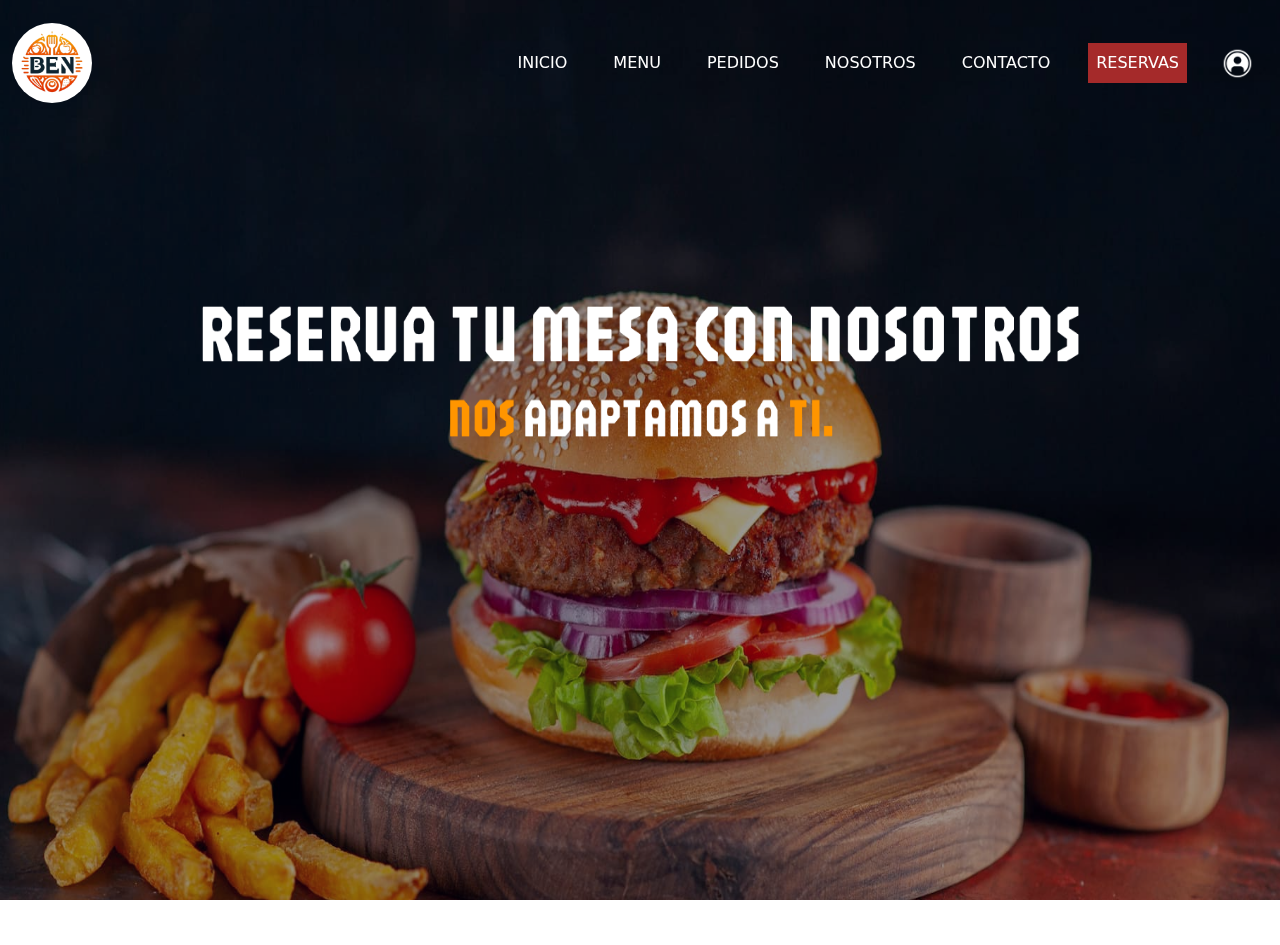
==== index.html @ 1aa2ede4 "carpetaEstilos" ====
<!DOCTYPE html>
<html lang="es">
<head>
    <meta charset="UTF-8">
    <meta name="viewport" content="width=device-width, initial-scale=1.0">
    <title>Index</title>
    <link rel="stylesheet" href="estilos/estilo.css">
    <link href="https://cdn.jsdelivr.net/npm/bootstrap@5.3.0-alpha3/dist/css/bootstrap.min.css" rel="stylesheet">
</head>
<body class="concesionario">
    <header>
        <nav class="navbar navbar-expand-md navbar-dark bg">
            <div class="container-fluid d-flex">
                <a class="navbar-brand me-auto" href="index.html">
                    <img  src="LOGO-removebg-preview (1).png" alt="Logo" width="auto" height="80" class="logo">
                </a>
                
                <button class="navbar-toggler" type="button" data-bs-toggle="collapse" data-bs-target="#navbarNav" aria-controls="navbarNav" aria-expanded="false" aria-label="Toggle navigation">
                    <span class="navbar-toggler-icon"></span>
                </button>
        
                <div class="collapse navbar-collapse" id="navbarNav">
                    <ul class="navbar-nav ms-auto">
                        <li class="nav-item">
                            <a class="nav-link active" aria-current="page" href="index.html">INICIO</a>
                        </li>
                        <li class="nav-item">
                            <a class="nav-link" href="concesionario.html">MENU</a>
                        </li>
                        <li class="nav-item">
                            <a class="nav-link" href="concesionario.html">PEDIDOS</a>
                        </li>
                        <li class="nav-item">
                            <a class="nav-link" href="concesionario.html">NOSOTROS</a>
                        </li>
                        <li class="nav-item">
                            <a class="nav-link" href="contacto.html">CONTACTO</a>
                        </li>
                        <li class="nav-item" id="sesion">
                            <a id="rese" class="nav-link" href="sesion.html">RESERVAS</a>
                        </li>
                        <li class="nav-item" id="sesion">
                            <a id="img1"  class="nav-link" href="sesion.html"><img id="login" src="ico/accesoBlanco.png" alt=""></a>
                        </li>
                    </ul>
                </div>
        
                
                
            </div>
        </nav>
        
</header>
<img id="img1" src="img/Section 10.png" alt="">
<script src="https://cdn.jsdelivr.net/npm/bootstrap@5.3.0-alpha3/dist/js/bootstrap.bundle.min.js"></script>
</body>
</html>
---- estilos/estilo.css ----
body, html {
    margin: 0;
    padding: 0;
    width: 100%;
    height: 100%;
    overflow-x: hidden;  
    display: flex;
    flex-direction: column;
  } 
  /*header----------------------*/
  header {
    position: fixed;
    top: 0;
    left: 0;
    width: 100%;
    z-index: 1000;
    display: flex;
    margin: 0;
  }
  .navbar-nav{
    display: flex;
    gap: 30px;
    margin-right: 10px;
  }
  .navbar.navbar-expand-md.navbar-dark{
    width: 100%;
    margin-top: 10px;
}
.nav-link{
color: rgb(255, 255, 255) !important;
}
.nav-link:hover{
border-bottom: solid 2px rgb(255, 136, 0);
    
}
.logo{
border-radius: 100%;
background-color: rgb(255, 255, 255);
background-size:10px;

}
.navbar-toggler{
    background-color: rgb(255, 136, 0) !important;
}
#img1{
    width: 100%;
    height: 100%;
    transform: scale(1.1);
}
#rese{
    background-color: brown;
    }

#login{
  width: 25px;
  padding: 0;
}
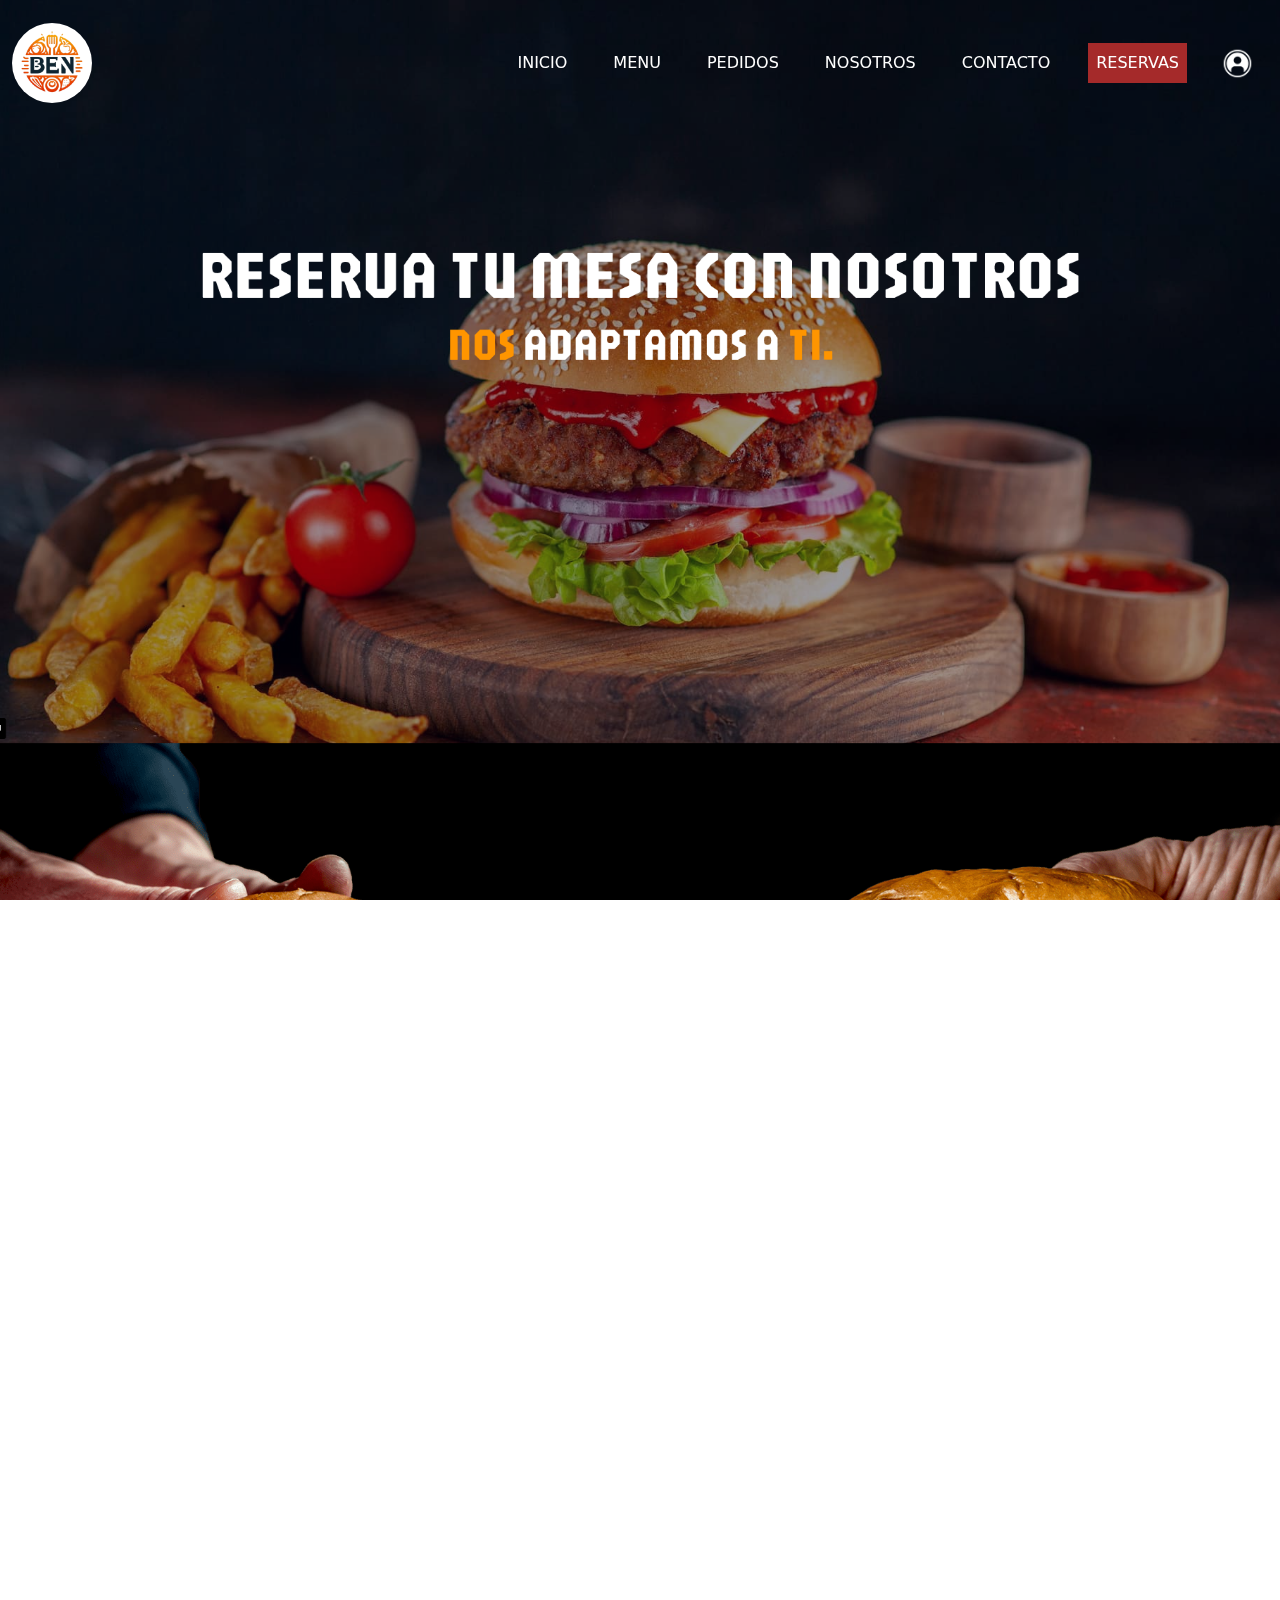
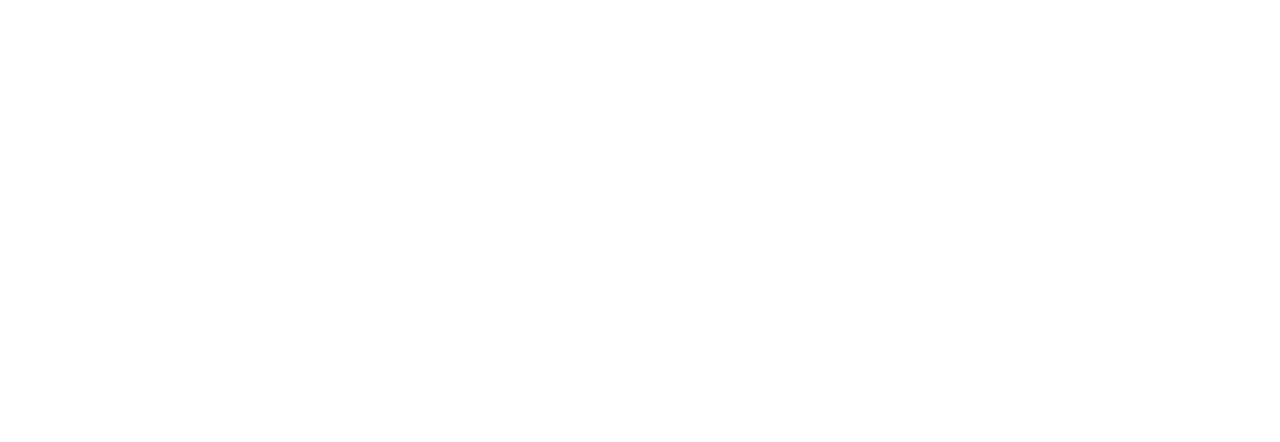
==== commit b46761c6: "footer+Carta" ====
--- a/index.html
+++ b/index.html
@@ -52,6 +52,25 @@
         
 </header>
 <img id="img1" src="img/Section 10.png" alt="">
+<img id="img2" src="img/Section 1.png" alt="">
+<footer>
+<img src="ico/accesoBlanco.png" alt="">
+<h2>TE ESPERAMOS CON LA AUTÉNTICA HAMBURGUESA DE MERCADO</h2>
+<div id="iconos">
+ <a id="link1" href="">  <img id="redes" src="img/facebook.png" alt="">
+  <a id="link1" href=""> <img id="redes"  src="img/instagram.png" alt=""> 
+   <a id="link1" href=""> <img id="redes"  src="img/twitter-alt.png" alt=""></a>
+</div>
+<div id="politica">
+    <a  id="link2" href=""><p>Aviso legal</p></a>
+    <a  id="link2" href=""><p>Política de privacidad</p></a>
+    <a  id="link2" href=""><p>Política de Cookies</p></a>
+    <a  id="link2" href=""><p>Alérgenos</p></a>
+    <a  id="link2" href=""><p>Canal de denuncias</p></a>
+    <a  id="link2" href=""><p>Contacto</p></a>
+    <a  id="link2" href=""><p>Franquicias</p></a>
+</div>
+</footer>
 <script src="https://cdn.jsdelivr.net/npm/bootstrap@5.3.0-alpha3/dist/js/bootstrap.bundle.min.js"></script>
 </body>
 </html>--- a/estilos/estilo.css
+++ b/estilos/estilo.css
@@ -47,6 +47,11 @@
     height: 100%;
     transform: scale(1.1);
 }
+#img2{
+  width: 100%;
+  height: 100%;
+  transform: scale(1.1);
+}
 #rese{
     background-color: brown;
     }
@@ -54,4 +59,47 @@
 #login{
   width: 25px;
   padding: 0;
+}
+footer{
+  display: flex;
+  justify-content: center;
+  align-items: center;
+  flex-direction: column;
+  width: 100%;
+  background-color: black;
+  margin: 0;
+  padding: 30px;
+}
+#iconos{
+  display: flex;
+  gap: 20px;
+}
+#redes{
+  width: 20px;
+  text-align: center;
+}
+#link1{
+  padding: 10px;
+  background-color: rgb(151, 151, 151);
+  border-radius: 50px;
+}
+#link2{
+  text-decoration: none;
+  color: white;
+}
+
+#link2:hover{
+  border-bottom:1px solid white;
+}
+
+#politica{
+  margin-top: 20px;
+  display: flex;
+  gap: 30px;
+
+}
+h2{
+  color: white !important;
+  width: 50%;
+  text-align: center;
 }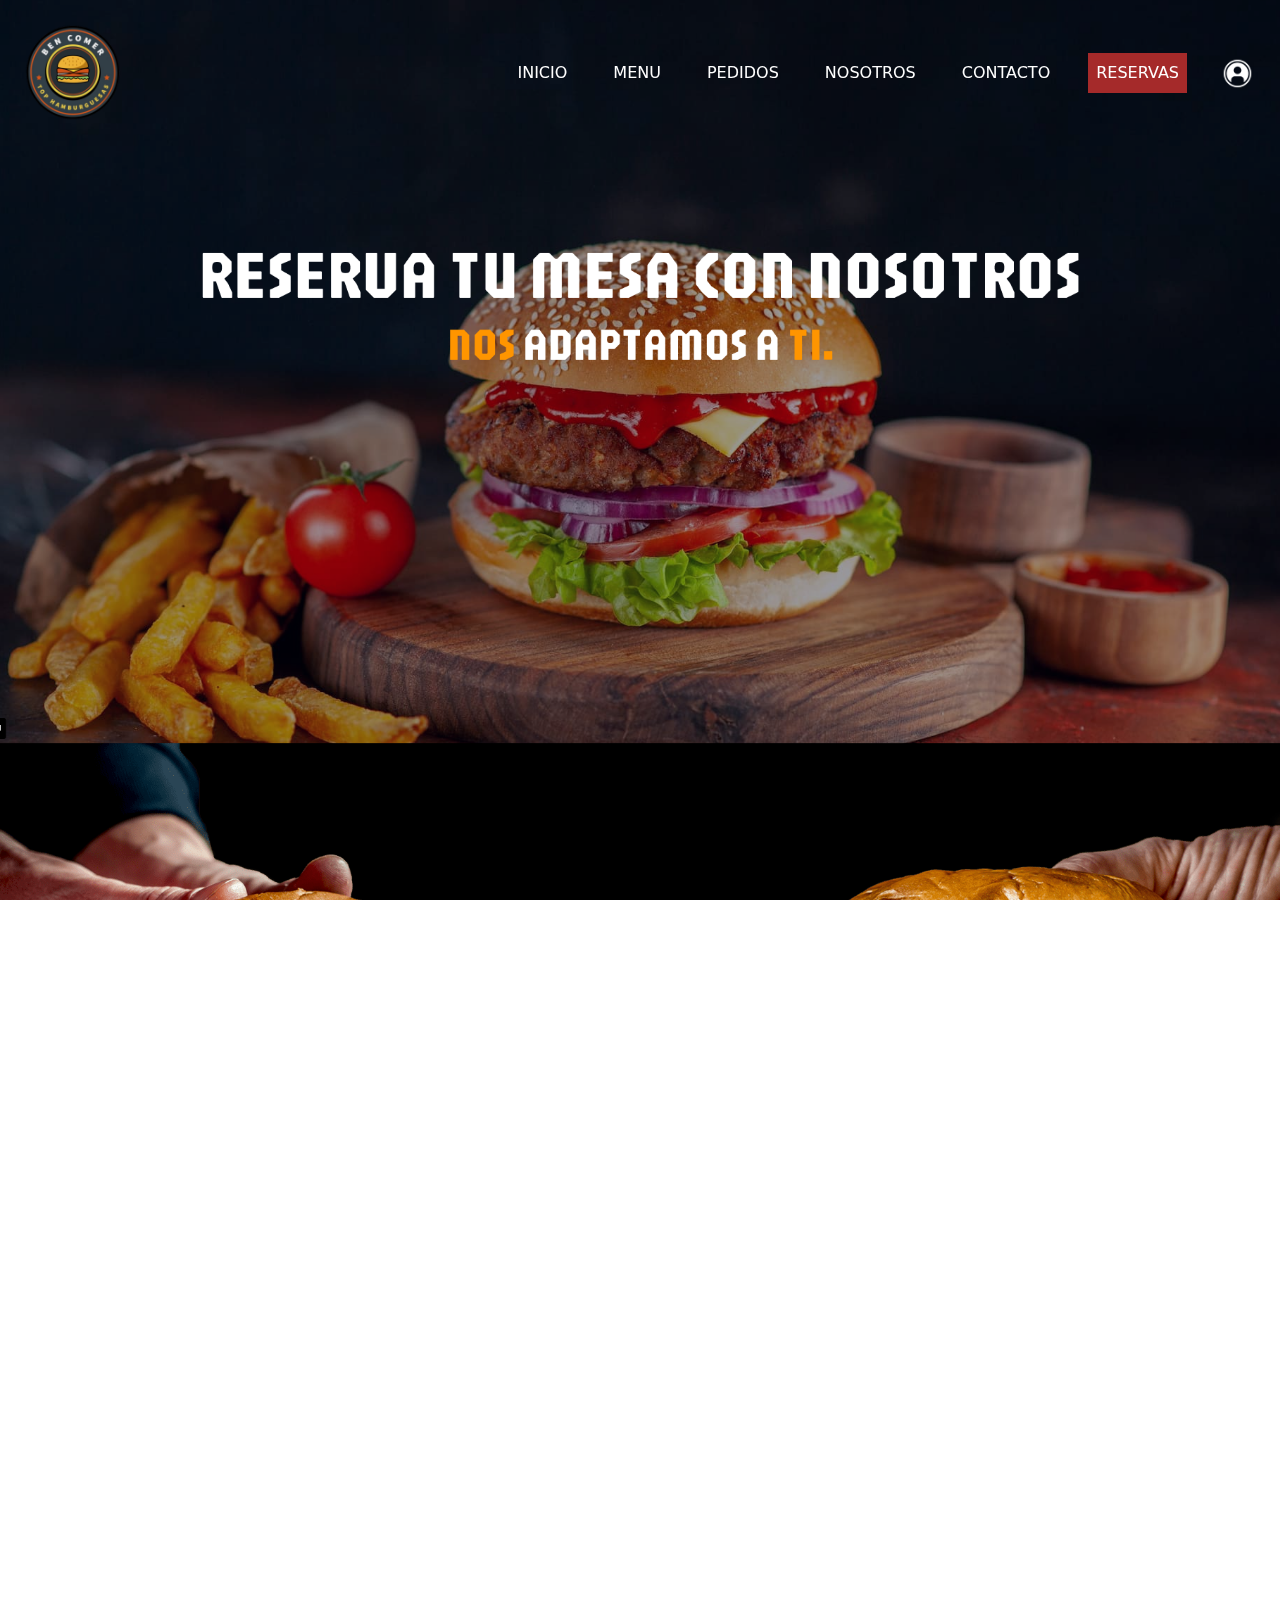
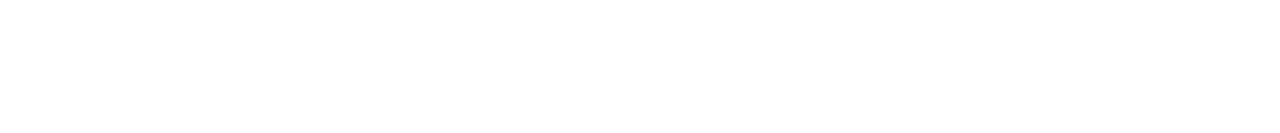
==== commit 428531bd: "agregue-pedidos" ====
--- a/index.html
+++ b/index.html
@@ -11,8 +11,8 @@
     <header>
         <nav class="navbar navbar-expand-md navbar-dark bg">
             <div class="container-fluid d-flex">
-                <a class="navbar-brand me-auto" href="index.html">
-                    <img  src="LOGO-removebg-preview (1).png" alt="Logo" width="auto" height="80" class="logo">
+                <a class="navbar-brand me-auto" href="login.html">
+                    <img  src="img/logo2.png" alt="Logo" width="auto" height="80" class="logo">
                 </a>
                 
                 <button class="navbar-toggler" type="button" data-bs-toggle="collapse" data-bs-target="#navbarNav" aria-controls="navbarNav" aria-expanded="false" aria-label="Toggle navigation">
@@ -28,7 +28,7 @@
                             <a class="nav-link" href="concesionario.html">MENU</a>
                         </li>
                         <li class="nav-item">
-                            <a class="nav-link" href="concesionario.html">PEDIDOS</a>
+                            <a class="nav-link" href="pedido.html">PEDIDOS</a>
                         </li>
                         <li class="nav-item">
                             <a class="nav-link" href="concesionario.html">NOSOTROS</a>
@@ -54,7 +54,7 @@
 <img id="img1" src="img/Section 10.png" alt="">
 <img id="img2" src="img/Section 1.png" alt="">
 <footer>
-<img src="ico/accesoBlanco.png" alt="">
+<img id="logofooter" src="img/logo2.png" alt="">
 <h2>TE ESPERAMOS CON LA AUTÉNTICA HAMBURGUESA DE MERCADO</h2>
 <div id="iconos">
  <a id="link1" href="">  <img id="redes" src="img/facebook.png" alt="">
--- a/estilos/estilo.css
+++ b/estilos/estilo.css
@@ -34,10 +34,8 @@
     
 }
 .logo{
-border-radius: 100%;
-background-color: rgb(255, 255, 255);
-background-size:10px;
-
+width: 100%;
+height: 100px;
 }
 .navbar-toggler{
     background-color: rgb(255, 136, 0) !important;
@@ -73,6 +71,7 @@
 #iconos{
   display: flex;
   gap: 20px;
+  margin-top: 20px;
 }
 #redes{
   width: 20px;
@@ -80,9 +79,14 @@
 }
 #link1{
   padding: 10px;
-  background-color: rgb(151, 151, 151);
+  background-color: rgb(61, 61, 61);
   border-radius: 50px;
 }
+
+#link1:hover{
+  background-color: rgb(91, 91, 91);
+}
+
 #link2{
   text-decoration: none;
   color: white;
@@ -90,6 +94,10 @@
 
 #link2:hover{
   border-bottom:1px solid white;
+}
+
+#logofooter{
+  width: 240px;
 }
 
 #politica{
@@ -102,4 +110,44 @@
   color: white !important;
   width: 50%;
   text-align: center;
+}
+
+/*css pedido*/
+#arriba{
+  background-color: rgb(0, 0, 0);
+  display: flex;
+  text-align: center;
+  justify-content: center;
+  flex-direction: column;
+  align-items: center;
+  padding: 100px;
+  gap: 40px;
+}
+#arriba1{
+  margin-top: 90px;
+  display: flex;
+  text-align: center;
+  justify-content: center;
+  flex-direction: column;
+  align-items: center;
+}
+#texto1{
+  color: white !important;
+}
+#texto2{
+  text-align: center;
+  color: white !important;
+width: 60%;
+}
+#boton{
+  border-radius: 20px;
+  text-decoration: none;
+  color: white;
+  padding: 10px;
+  width: 50%;
+  background-color: red;
+}
+#boton:hover{
+  background-color: rgba(255, 0, 0, 0.501);
+transition:400ms;
 }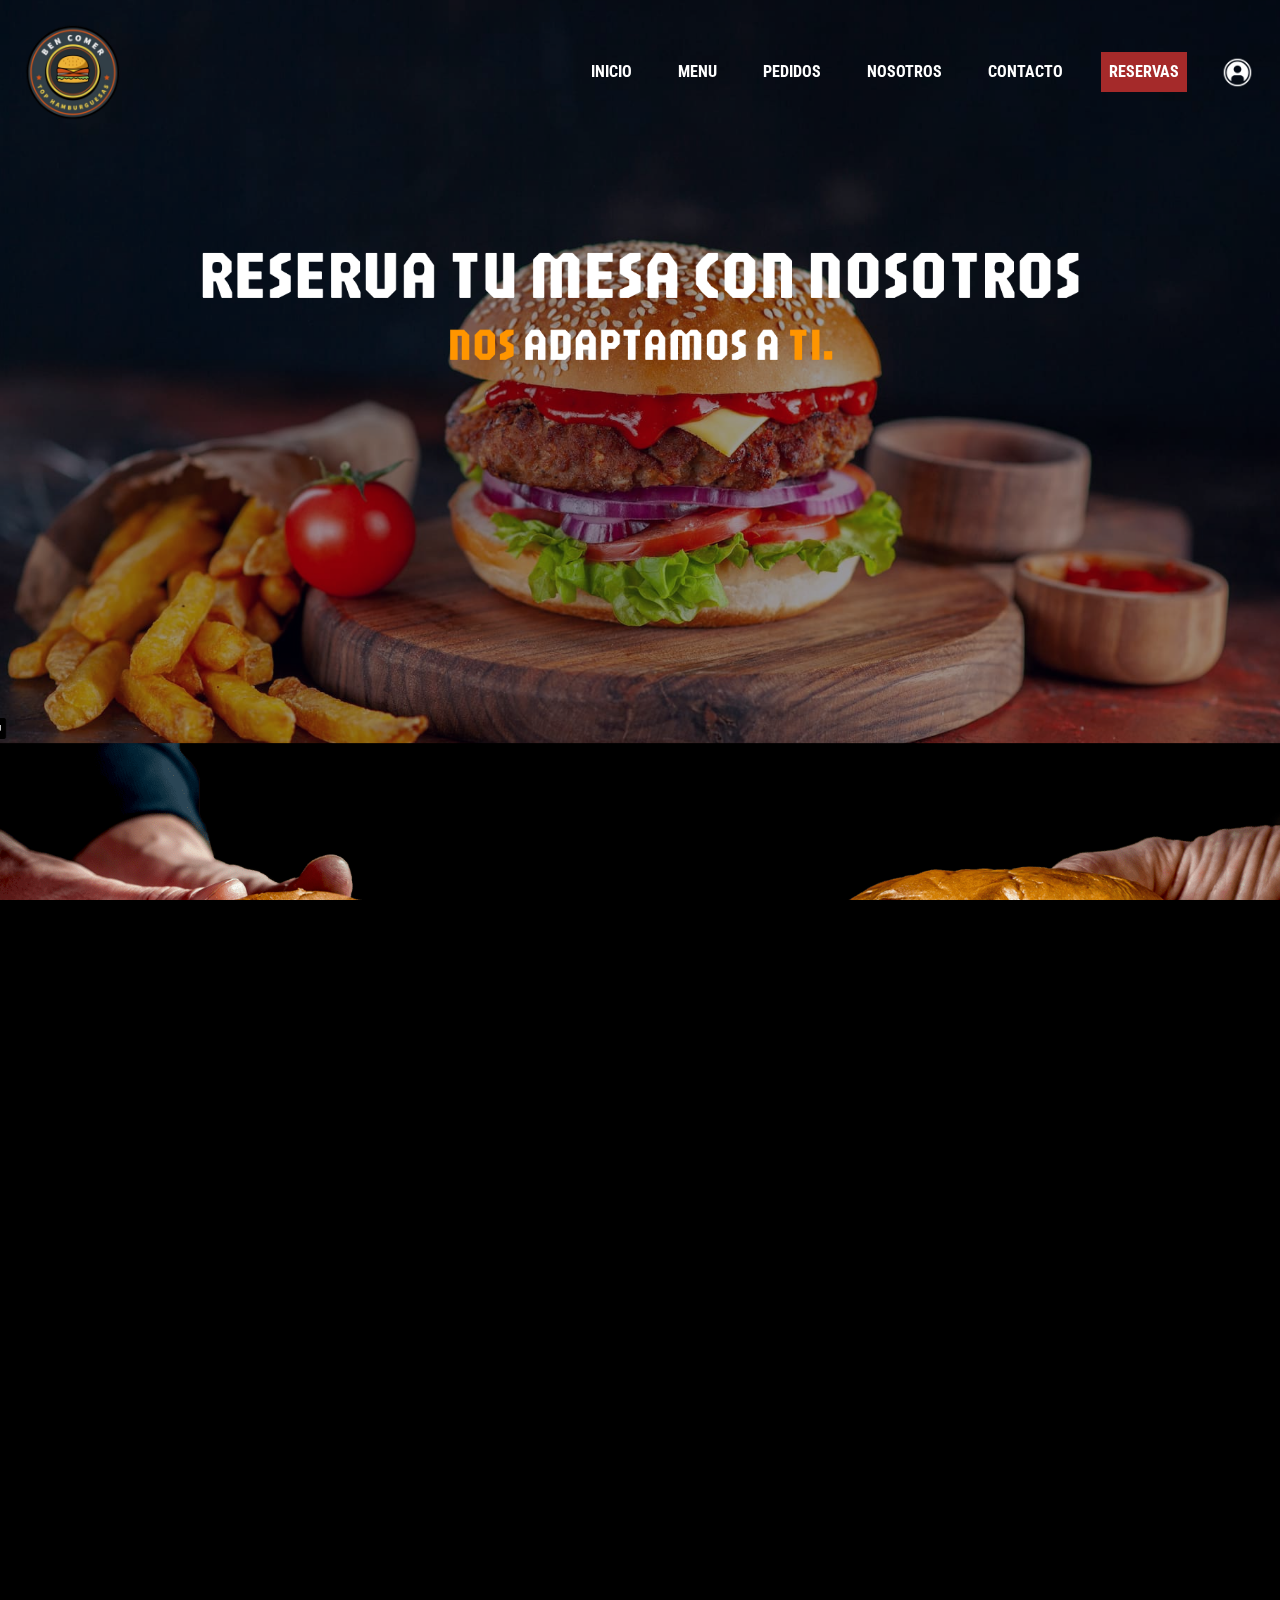
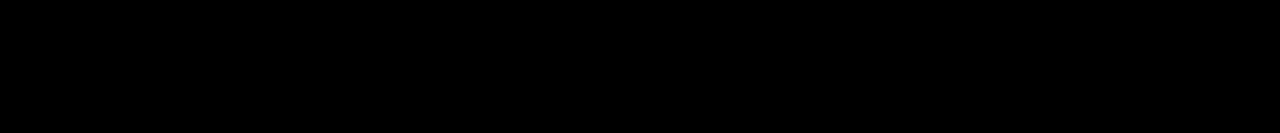
==== commit 937b5d8c: "expandido reservas" ====
--- a/index.html
+++ b/index.html
@@ -6,6 +6,9 @@
     <title>Index</title>
     <link rel="stylesheet" href="estilos/estilo.css">
     <link href="https://cdn.jsdelivr.net/npm/bootstrap@5.3.0-alpha3/dist/css/bootstrap.min.css" rel="stylesheet">
+    <link rel="preconnect" href="https://fonts.googleapis.com">
+    <link rel="preconnect" href="https://fonts.gstatic.com" crossorigin>
+    <link href="https://fonts.googleapis.com/css2?family=Roboto+Condensed:ital,wght@0,100..900;1,100..900&family=Sigmar&display=swap" rel="stylesheet">
 </head>
 <body class="concesionario">
     <header>
@@ -37,7 +40,7 @@
                             <a class="nav-link" href="contacto.html">CONTACTO</a>
                         </li>
                         <li class="nav-item" id="sesion">
-                            <a id="rese" class="nav-link" href="sesion.html">RESERVAS</a>
+                            <a id="rese" class="nav-link" href="reserva.html">RESERVAS</a>
                         </li>
                         <li class="nav-item" id="sesion">
                             <a id="img1"  class="nav-link" href="sesion.html"><img id="login" src="ico/accesoBlanco.png" alt=""></a>
--- a/estilos/estilo.css
+++ b/estilos/estilo.css
@@ -1,3 +1,16 @@
+/*Etiquetas generales ---*/
+#titulo{
+    font-family: "Sigmar", serif;
+    font-weight: 400;
+    font-style: normal;  
+    text-shadow: 3px 3px 3px rgb(255, 136, 0);
+}
+#texto{
+  font-family: "Roboto Condensed", serif !important;
+  font-optical-sizing: auto !important;
+  font-weight: 700 !important;
+  font-style: normal !important;
+}
 body, html {
     margin: 0;
     padding: 0;
@@ -6,6 +19,12 @@
     overflow-x: hidden;  
     display: flex;
     flex-direction: column;
+    /*fuente por defecto texto*/
+    background-color: black  !important;
+    font-family: "Roboto Condensed", serif !important;
+    font-optical-sizing: auto !important;
+    font-weight: 700 !important;
+    font-style: normal !important;
   } 
   /*header----------------------*/
   header {
@@ -122,6 +141,10 @@
   align-items: center;
   padding: 100px;
   gap: 40px;
+  font-family: "Roboto Condensed", serif !important;
+  font-optical-sizing: auto !important;
+  font-weight: 700 !important;
+  font-style: normal !important;
 }
 #arriba1{
   margin-top: 90px;
@@ -150,4 +173,104 @@
 #boton:hover{
   background-color: rgba(255, 0, 0, 0.501);
 transition:400ms;
+}
+/*CONTACTO SUB PAG*****************/
+.contenedorcontacto{
+  width: 100%;
+  margin-top: 200px;
+  margin-bottom: 200px;
+  display: grid;
+  grid-template-columns: repeat(2,1fr);
+  color: white;
+  padding: 5%;
+}
+.dercontacto{
+  width: 70%;
+}
+.izqcontacto{
+  width: 70%;
+  padding: 3%;
+}
+.formcontacto{
+  padding: 3%;
+  margin-top: 1%;
+  width: 100%;
+  background-color: rgb(61, 61, 61);
+  border-radius: 10px;
+}
+.logoform{
+  width: 50%;
+  margin-left: 25%;
+}
+.enviar{
+  background-color: rgb(255, 136, 0);
+  color: white ;
+  width: 100%;
+  margin-top: 20px;
+  border: none;
+  border-radius: 5px;
+  padding: 2%;
+}
+.enviar:hover{
+  background-color: rgb(255, 159, 48);
+  transition: 0.2s;
+}
+.tit{
+  text-align: center !important;
+}
+.pcontacto{
+  text-align: center;
+}
+/*RESERVA SUB PAG *****************/
+.divreserva{
+  background-color: rgb(0, 0, 0);
+  display: flex;
+  text-align: center;
+  justify-content: center;
+  flex-direction: column;
+  align-items: center;
+  padding: 100px;
+  height: 100%;
+  gap: 40px;
+  font-family: "Roboto Condensed", serif !important;
+  font-optical-sizing: auto !important;
+  font-weight: 700 !important;
+  font-style: normal !important;
+  background-image: url("../img/hamburguesas.jpg");
+  background-size: cover;
+  background-position: center;
+}
+.divreserva::before{
+  content: "";
+  position: absolute;
+  top: 0;
+  left: 0;
+}
+#divreserva1{
+  margin-top: 90px;
+  display: flex;
+  text-align: center;
+  justify-content: center;
+  flex-direction: column;
+  align-items: center;
+}
+.contenedorreserva{
+
+}
+.contenedorventajas{
+color: white !important;
+border-top: solid red;
+display: flex;
+background: rgb(0,0,0);
+padding: 5%;
+padding-bottom: 10%;
+}
+.ventaja{
+  text-align: center;
+  width: 100%;
+
+}
+.icoventaja{
+  width: 80px;
+  margin-bottom: 20%;
 }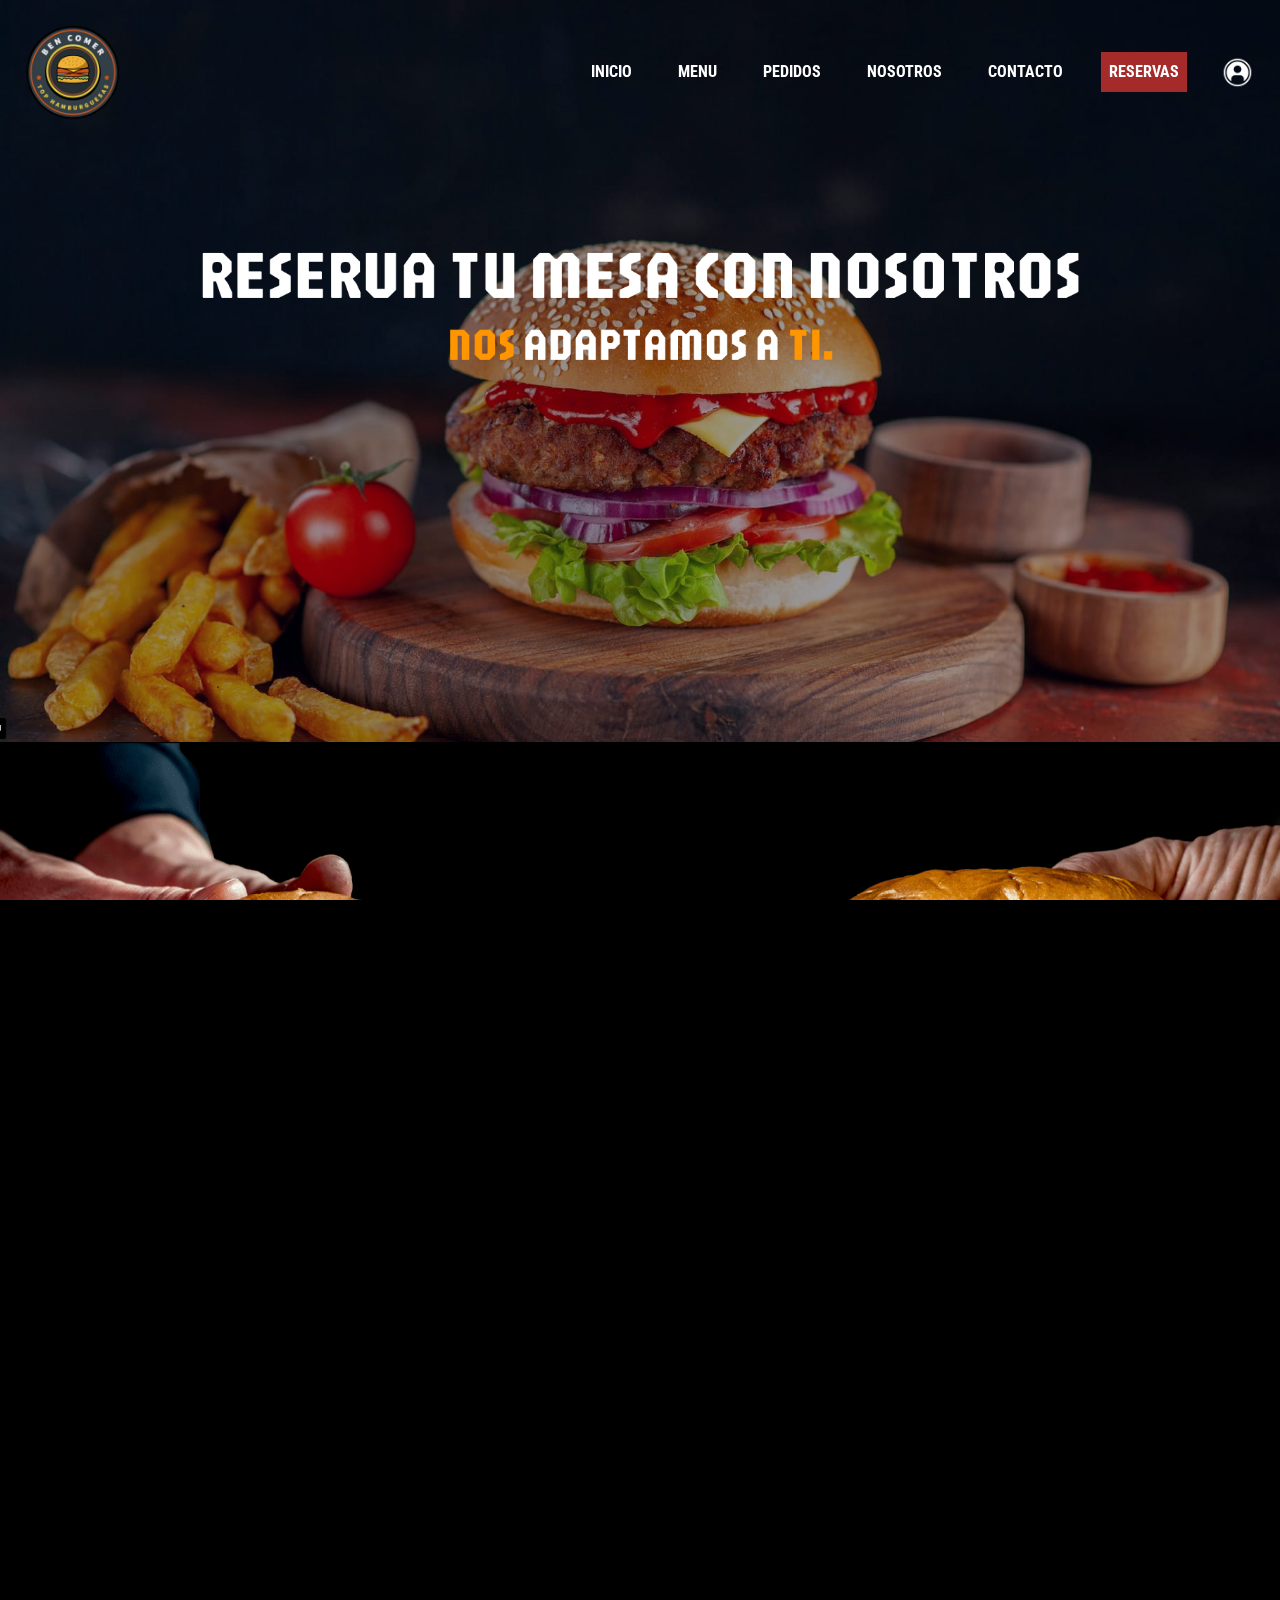
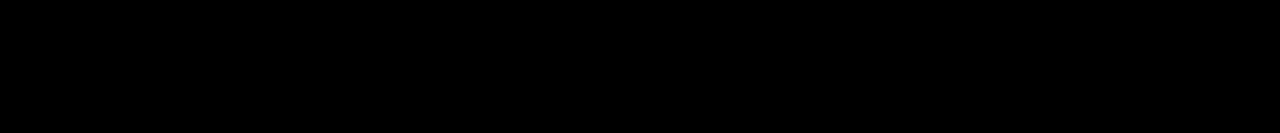
==== commit 16d35441: "añadido formulario pagar pedido" ====
--- a/index.html
+++ b/index.html
@@ -14,7 +14,7 @@
     <header>
         <nav class="navbar navbar-expand-md navbar-dark bg">
             <div class="container-fluid d-flex">
-                <a class="navbar-brand me-auto" href="login.html">
+                <a class="navbar-brand me-auto" href="index.html">
                     <img  src="img/logo2.png" alt="Logo" width="auto" height="80" class="logo">
                 </a>
                 
@@ -54,7 +54,21 @@
         </nav>
         
 </header>
-<img id="img1" src="img/Section 10.png" alt="">
+<div id="carouselExampleSlidesOnly" class="carousel slide" data-bs-ride="carousel" data-bs-interval="6000">
+        <div class="carousel-inner">
+            <div class="carousel-item active">
+                <img class="d-block w-100" src="img/Section 10.png" alt="First slide" data-interval="" id="img1">
+            </div>
+            <div class="carousel-item">
+                <img class="d-block w-100" src="img/Section 9.png" alt="Second slide" data-interval="" id="img1">
+            </div>
+            <div class="carousel-item">
+                <img class="d-block w-100" src="img/Section 11.png" alt="Third slide" data-interval="" id="img1">
+            </div>
+        </div>
+    </div>
+<!--<img id="img1" src="img/Section 10.png" alt="">-->
+
 <img id="img2" src="img/Section 1.png" alt="">
 <footer>
 <img id="logofooter" src="img/logo2.png" alt="">
--- a/estilos/estilo.css
+++ b/estilos/estilo.css
@@ -69,6 +69,9 @@
   height: 100%;
   transform: scale(1.1);
 }
+#carouselExampleSlidesOnly{
+  height: 100%;
+}
 #rese{
     background-color: brown;
     }
@@ -155,7 +158,8 @@
   align-items: center;
 }
 #texto1{
-  color: white !important;
+ color:  rgb(255, 136, 0) !important;
+ font-size: 40px;
 }
 #texto2{
   text-align: center;
@@ -173,6 +177,111 @@
 #boton:hover{
   background-color: rgba(255, 0, 0, 0.501);
 transition:400ms;
+}
+
+/*formPedido*/
+#menus {
+  display: flex;
+  flex-wrap: wrap;
+  justify-content: space-between;
+  gap: 20px;
+  background-image: url("../img/fondoMenu.jpg");
+  padding: 5%;
+}
+
+.card12 {
+  margin-top: 6%;
+  display: flex;
+  background: white;
+  border-radius: 10px;
+  box-shadow: 0 4px 8px rgba(0, 0, 0, 0.2);
+  max-width: 400px;
+  height: 160px;
+  align-items: center;
+  justify-content: flex-start;
+}
+
+.card12 img {
+  width: 30%; 
+  height: 100%;
+  object-fit: cover;
+}
+
+.card12-content {
+  padding: 10px;
+  flex-grow: 1; 
+}
+
+.card12-title {
+  font-size: 18px;
+  font-weight: bold;
+  margin-bottom: 5px;
+}
+
+.card12-description {
+  font-size: 13px;
+  color: #555;
+  margin-bottom: 10px;
+}
+
+.card12-price {
+  font-size: 18px;
+  font-weight: bolder;
+  color: black;
+}
+
+#abajoCarta{
+  display: flex;
+}
+
+.add-button {
+  background: red;
+  color: white;
+  font-size: 20px;
+  width: 35px;
+  height: 35px;
+  border-radius: 50%;
+  display: flex;
+  justify-content: center;
+  align-items: center;
+  margin-left: auto;
+  cursor: pointer;
+  border: none;
+}
+
+#cesta{
+  background-color: rgb(0, 0, 0);
+  display: flex;
+  justify-content: space-between;
+  position: fixed;
+  bottom: 0; /* Mueve el elemento a la parte inferior */
+  left: 0;
+  width: 99%;
+  z-index: 1000; /* Asegura que se mantenga encima de otros elementos */
+  margin: 0;
+padding: 10px;
+align-items: center;
+color: white;
+}
+
+#textocesta{
+  color: white;
+  font-weight: bold;
+}
+
+#botonPedido{
+  padding: 15px;
+  border-radius: 40px;
+  background-color: red;
+  text-decoration: none;
+  color: white;
+  margin-left: 20px;
+  margin-right: 20px;
+}
+
+#botonPedido:hover{
+  background-color: rgba(255, 0, 0, 0.501);
+  transition:400ms;
 }
 /*CONTACTO SUB PAG*****************/
 .contenedorcontacto{
@@ -254,9 +363,7 @@
   flex-direction: column;
   align-items: center;
 }
-.contenedorreserva{
-
-}
+
 .contenedorventajas{
 color: white !important;
 border-top: solid red;
@@ -273,4 +380,257 @@
 .icoventaja{
   width: 80px;
   margin-bottom: 20%;
+}
+
+
+/*formulario pagar----------*/
+
+.container5{
+  display: flex;
+  flex-direction: column;
+  align-items: center;
+  justify-content: center;
+}
+#dividir2{
+  display: flex;
+  gap: 10px;
+}
+/* Estilos de la sección de datos personales */
+.personal-info, .pickup-details, .order-summary {
+  background-color: white;
+  padding: 20px;
+  box-shadow: 0 4px 8px rgba(0, 0, 0, 0.2);
+  margin: auto;
+}
+
+.personal-info{
+width: 70%;
+}
+
+.order-summary{
+  width: 30%;
+  margin-top:80px;
+}
+
+.personal-info h3, .pickup-details h3, .order-summary h3 {
+  margin-bottom: 15px;
+}
+
+.form-group {
+  display: flex;
+  justify-content: space-between;
+  margin-bottom: 10px;
+gap: 100px;
+}
+
+.input-box {
+  width: 48%;
+}
+
+.input-box label {
+  display: block;
+  font-size: 14px;
+  margin-bottom: 5px;
+}
+
+.input-box input {
+  width: 100%;
+  padding: 8px;
+  border: 1px solid #ccc;
+  border-radius: 5px;
+}
+
+/* Estilos de la sección de recogida */
+.pickup-details {
+  background-color: rgb(219, 56, 56);
+  color: white;
+  width: 845px;
+  margin-right: 526px;
+
+}
+
+.pickup-info, .time {
+  display: flex;
+  align-items: center;
+  justify-content: space-between;
+  margin-bottom: 10px;
+}
+
+.icon {
+  font-size: 20px;
+  margin-right: 10px;
+}
+
+.change-button {
+  background: none;
+  border: 1px solid white;
+  color: white;
+  padding: 5px 15px;
+  border-radius: 5px;
+  cursor: pointer;
+}
+
+.change-button:hover {
+  background-color: white;
+  color: black;
+}
+
+/* Estilos del resumen del pedido */
+.order-summary {
+height: 100%;
+}
+
+.order-item {
+  display: flex;
+  align-items: center;
+  gap: 15px;
+  margin-bottom: 15px;
+}
+
+.order-item img {
+  width: 60px;
+  height: 60px;
+  border-radius: 5px;
+}
+
+.item-details {
+  flex-grow: 1;
+}
+
+.quantity {
+  display: flex;
+  align-items: center;
+  gap: 5px;
+}
+
+.quantity button {
+  border: none;
+  background: #ddd;
+  padding: 5px;
+  cursor: pointer;
+}
+
+.quantity button:hover {
+  background: #bbb;
+}
+
+.price {
+  font-weight: bold;
+}
+
+.edit-button {
+  background: none;
+  border: none;
+  cursor: pointer;
+  font-size: 16px;
+}
+
+.total {
+  display: flex;
+  justify-content: space-between;
+  font-size: 18px;
+  font-weight: bold;
+}
+
+.payment-container {
+  background-color: white;
+  padding: 25px;
+  box-shadow: 0 4px 10px rgba(0, 0, 0, 0.1);
+  width: 55%;
+margin-right: 420px;
+}
+
+h2 {
+  margin-bottom: 15px;
+  font-size: 20px;
+}
+
+.input-group {
+  margin-bottom: 15px;
+}
+
+label {
+  display: block;
+  font-size: 14px;
+  margin-bottom: 5px;
+}
+
+input {
+  width: 100%;
+  padding: 8px;
+  border: 1px solid #ccc;
+  border-radius: 5px;
+  font-size: 14px;
+}
+
+.card-input {
+  display: flex;
+  align-items: center;
+  background: #f5f5f5;
+  border: 1px solid #ccc;
+  border-radius: 5px;
+  padding: 5px;
+}
+
+.card-icon {
+  width: 30px;
+  margin-right: 10px;
+}
+
+.card-number {
+  flex: 1;
+  border: none;
+  background: transparent;
+  outline: none;
+}
+.input-box{
+ margin-right: 10px;
+}
+.check-icon {
+  color: green;
+  font-weight: bold;
+}
+
+.input-row {
+  display: flex;
+  gap: 10px;
+}
+
+.expiry {
+  display: flex;
+  align-items: center;
+}
+
+.expiry input {
+  width: 45px;
+  text-align: center;
+}
+
+.secure-payment {
+  display: flex;
+  align-items: center;
+  gap: 10px;
+  font-size: 12px;
+  margin-top: 10px;
+  color: #555;
+}
+
+.secure-payment img {
+  width: 20px;
+}
+
+.pay-button {
+  width: 100%;
+  background-color: #28a745;
+  color: white;
+  padding: 10px;
+  border: none;
+  border-radius: 5px;
+  font-size: 16px;
+  cursor: pointer;
+  margin-top: 15px;
+}
+
+.pay-button:hover {
+  background-color: #218838;
 }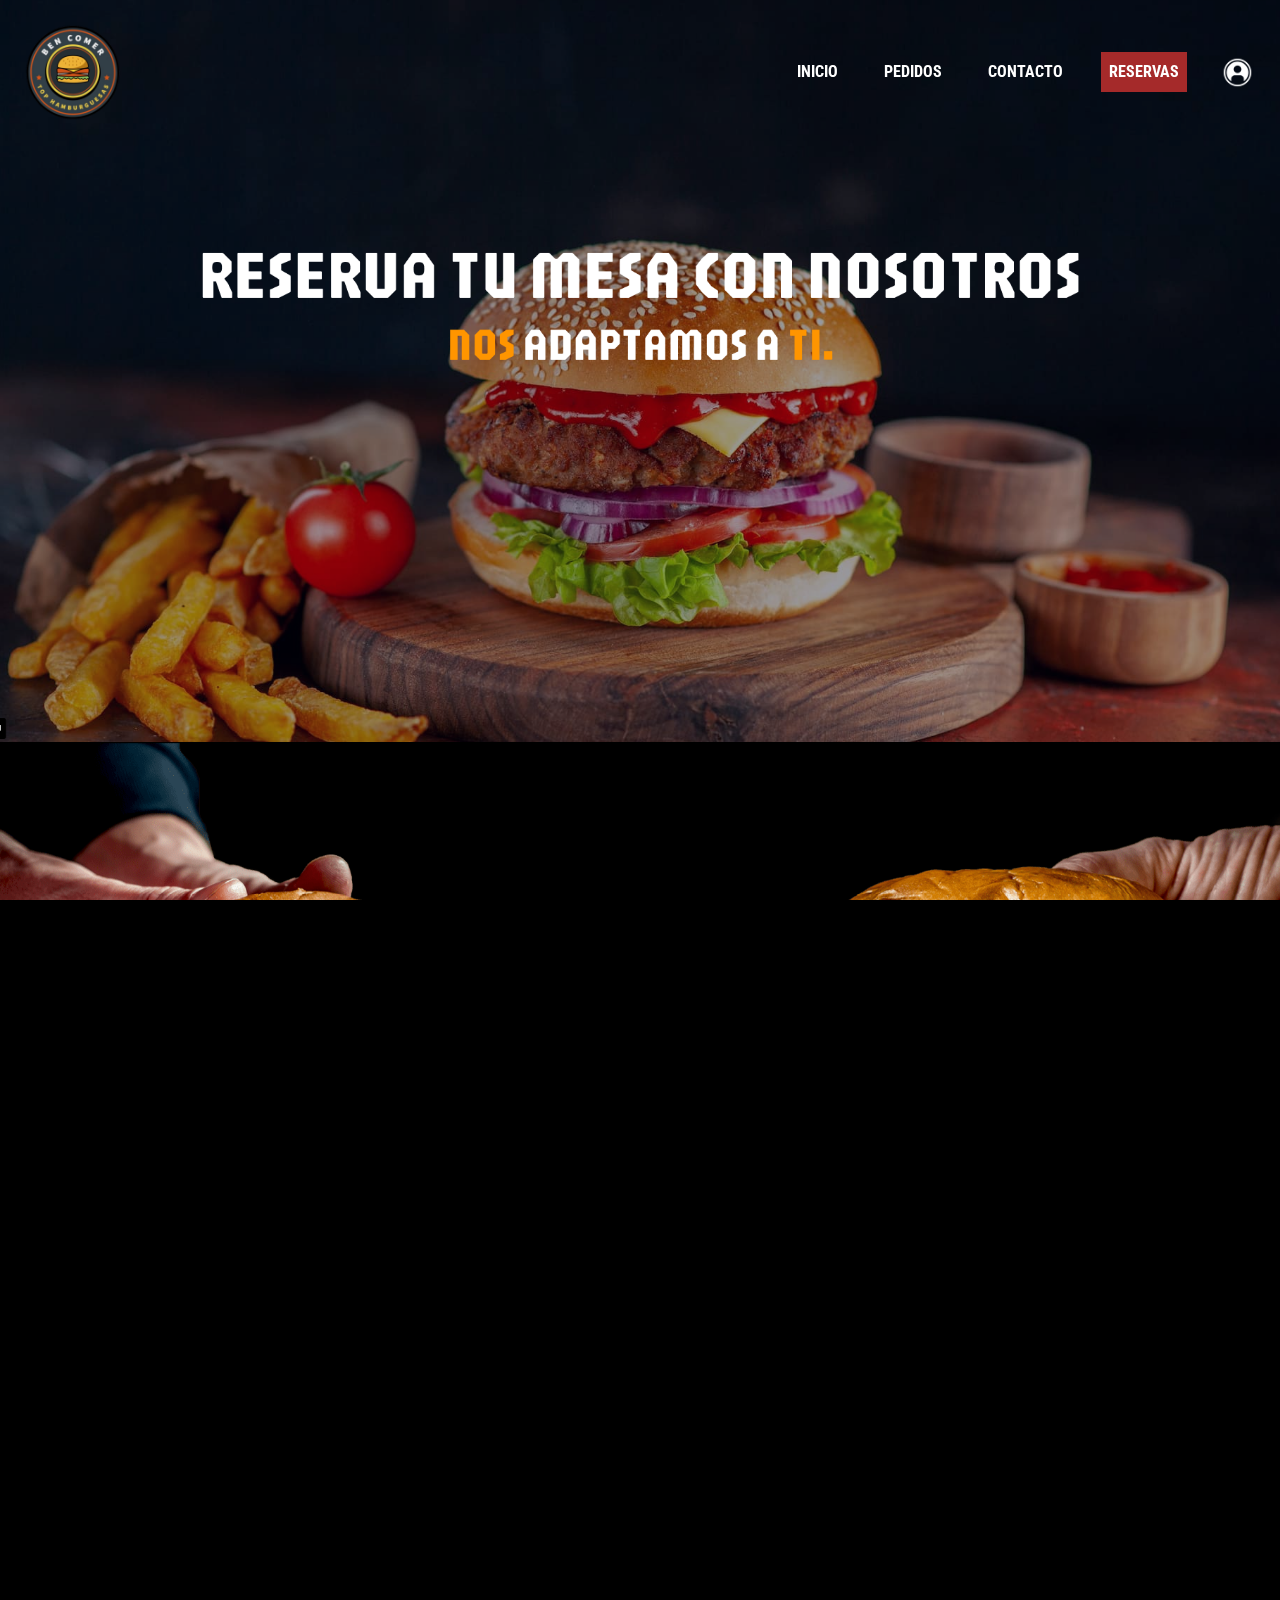
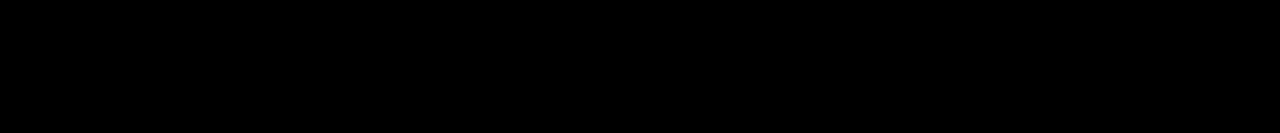
==== commit 1c818583: "cambios en html mejoras esteticas" ====
--- a/index.html
+++ b/index.html
@@ -27,15 +27,11 @@
                         <li class="nav-item">
                             <a class="nav-link active" aria-current="page" href="index.html">INICIO</a>
                         </li>
-                        <li class="nav-item">
-                            <a class="nav-link" href="concesionario.html">MENU</a>
-                        </li>
+                        
                         <li class="nav-item">
                             <a class="nav-link" href="pedido.html">PEDIDOS</a>
                         </li>
-                        <li class="nav-item">
-                            <a class="nav-link" href="concesionario.html">NOSOTROS</a>
-                        </li>
+                        
                         <li class="nav-item">
                             <a class="nav-link" href="contacto.html">CONTACTO</a>
                         </li>
@@ -43,7 +39,7 @@
                             <a id="rese" class="nav-link" href="reserva.html">RESERVAS</a>
                         </li>
                         <li class="nav-item" id="sesion">
-                            <a id="img1"  class="nav-link" href="sesion.html"><img id="login" src="ico/accesoBlanco.png" alt=""></a>
+                            <a id="img1"  class="nav-link" href="login.html"><img id="login" src="ico/accesoBlanco.png" alt=""></a>
                         </li>
                     </ul>
                 </div>
--- a/estilos/estilo.css
+++ b/estilos/estilo.css
@@ -1,4 +1,4 @@
-/*Etiquetas generales ---*/
+/*Etiquetas generales --- hola adsadasd*/
 #titulo{
     font-family: "Sigmar", serif;
     font-weight: 400;
@@ -8,7 +8,7 @@
 #texto{
   font-family: "Roboto Condensed", serif !important;
   font-optical-sizing: auto !important;
-  font-weight: 700 !important;
+  font-weight: 700 ;
   font-style: normal !important;
 }
 body, html {
@@ -283,6 +283,45 @@
   background-color: rgba(255, 0, 0, 0.501);
   transition:400ms;
 }
+.pedido-contenedor {
+  position: fixed;
+  top: 50%;
+  right: 0;
+  transform: translateY(-50%);
+  width: 300px;
+  background: white;
+  padding: 20px;
+  border: 1px solid #ccc;
+  box-shadow: -5px 0px 10px rgba(0, 0, 0, 0.2);
+  z-index: 1000;
+}
+
+.cesta-item {
+  display: flex;
+  align-items: center;
+  margin-bottom: 10px;
+}
+
+.cesta-img {
+  width: 50px;
+  height: 50px;
+  object-fit: cover;
+  margin-right: 10px;
+}
+
+.cesta-info {
+  flex-grow: 1;
+}
+
+.remove-item {
+  background-color: red;
+  color: white;
+  border: none;
+  padding: 5px;
+  cursor: pointer;
+}
+
+
 /*CONTACTO SUB PAG*****************/
 .contenedorcontacto{
   width: 100%;
@@ -385,144 +424,91 @@
 
 /*formulario pagar----------*/
 
-.container5{
-  display: flex;
-  flex-direction: column;
-  align-items: center;
-  justify-content: center;
-}
-#dividir2{
-  display: flex;
-  gap: 10px;
-}
-/* Estilos de la sección de datos personales */
-.personal-info, .pickup-details, .order-summary {
+#pagamiento{
+  display: flex;
+  justify-content: center;
+  align-items: center;
+  background-color: #f5f5f5;
+  margin: 0;
+  overflow-y: auto;
+  padding: 0;
+
+}
+
+.container5 {
+  display: flex;
+  flex-direction: column;
+  align-items: center;
+  justify-content: center;
+  gap: 20px;
+  width: 100%;
+  max-width: 70%;
+  margin-top: 25%;
+}
+
+#dividir2 {
+  display: flex;
+  align-items: flex-start; /* Evita que los elementos se desplacen */
+  justify-content: space-between;
+  gap: 20px;
+  width: 100%;
+}
+
+#imgpagar{
+  width: 60%;
+  object-fit: cover;
+}
+
+.personal-info, .order-summary, .payment-container {
   background-color: white;
   padding: 20px;
   box-shadow: 0 4px 8px rgba(0, 0, 0, 0.2);
-  margin: auto;
-}
-
-.personal-info{
-width: 70%;
-}
-
-.order-summary{
+  border-radius: 10px;
+}
+
+
+.personal-info {
+  width: 65%;
+  padding: 50px;
+}
+
+.order-summary {
   width: 30%;
-  margin-top:80px;
-}
-
-.personal-info h3, .pickup-details h3, .order-summary h3 {
-  margin-bottom: 15px;
-}
+  max-height: 400px; /* Ajusta según necesidad */
+  overflow-y: auto; /* Permite scroll si crece demasiado */}
 
 .form-group {
   display: flex;
+  flex-wrap: wrap;
   justify-content: space-between;
-  margin-bottom: 10px;
-gap: 100px;
+  gap: 2px;
 }
 
 .input-box {
   width: 48%;
-}
-
-.input-box label {
-  display: block;
-  font-size: 14px;
-  margin-bottom: 5px;
-}
+  text-align: left;
+}
+
 
 .input-box input {
-  width: 100%;
-  padding: 8px;
+  width: 70%;
+  padding: 20px;
   border: 1px solid #ccc;
   border-radius: 5px;
-}
-
-/* Estilos de la sección de recogida */
-.pickup-details {
-  background-color: rgb(219, 56, 56);
-  color: white;
-  width: 845px;
-  margin-right: 526px;
-
-}
-
-.pickup-info, .time {
-  display: flex;
-  align-items: center;
-  justify-content: space-between;
-  margin-bottom: 10px;
-}
-
-.icon {
-  font-size: 20px;
-  margin-right: 10px;
-}
-
-.change-button {
-  background: none;
-  border: 1px solid white;
-  color: white;
-  padding: 5px 15px;
+  margin-top: 10px;
+}
+
+.order-item {
+  display: flex;
+  flex-direction: column;
+  align-items: center;
+  gap: 15px;
+}
+
+.order-item img {
+  width: 80px;
+  height: 80px;
   border-radius: 5px;
-  cursor: pointer;
-}
-
-.change-button:hover {
-  background-color: white;
-  color: black;
-}
-
-/* Estilos del resumen del pedido */
-.order-summary {
-height: 100%;
-}
-
-.order-item {
-  display: flex;
-  align-items: center;
-  gap: 15px;
-  margin-bottom: 15px;
-}
-
-.order-item img {
-  width: 60px;
-  height: 60px;
-  border-radius: 5px;
-}
-
-.item-details {
-  flex-grow: 1;
-}
-
-.quantity {
-  display: flex;
-  align-items: center;
-  gap: 5px;
-}
-
-.quantity button {
-  border: none;
-  background: #ddd;
-  padding: 5px;
-  cursor: pointer;
-}
-
-.quantity button:hover {
-  background: #bbb;
-}
-
-.price {
-  font-weight: bold;
-}
-
-.edit-button {
-  background: none;
-  border: none;
-  cursor: pointer;
-  font-size: 16px;
 }
 
 .total {
@@ -530,95 +516,27 @@
   justify-content: space-between;
   font-size: 18px;
   font-weight: bold;
+  margin-top: 10px;
 }
 
 .payment-container {
-  background-color: white;
-  padding: 25px;
-  box-shadow: 0 4px 10px rgba(0, 0, 0, 0.1);
-  width: 55%;
-margin-right: 420px;
-}
-
-h2 {
-  margin-bottom: 15px;
-  font-size: 20px;
-}
-
-.input-group {
-  margin-bottom: 15px;
-}
-
-label {
-  display: block;
-  font-size: 14px;
-  margin-bottom: 5px;
-}
-
-input {
-  width: 100%;
-  padding: 8px;
-  border: 1px solid #ccc;
-  border-radius: 5px;
-  font-size: 14px;
-}
-
-.card-input {
-  display: flex;
-  align-items: center;
-  background: #f5f5f5;
-  border: 1px solid #ccc;
-  border-radius: 5px;
-  padding: 5px;
-}
-
-.card-icon {
-  width: 30px;
-  margin-right: 10px;
-}
-
-.card-number {
-  flex: 1;
-  border: none;
-  background: transparent;
-  outline: none;
+  width: 65%;
+  margin-right: 32%;
 }
 .input-box{
- margin-right: 10px;
-}
-.check-icon {
-  color: green;
-  font-weight: bold;
-}
-
-.input-row {
-  display: flex;
-  gap: 10px;
-}
-
-.expiry {
-  display: flex;
-  align-items: center;
-}
-
-.expiry input {
-  width: 45px;
-  text-align: center;
-}
-
-.secure-payment {
-  display: flex;
-  align-items: center;
-  gap: 10px;
-  font-size: 12px;
-  margin-top: 10px;
-  color: #555;
-}
-
-.secure-payment img {
-  width: 20px;
-}
-
+  margin-top: 30px;
+  display: flex;
+  flex-direction: column;
+}
+.payment-group {
+  display: flex;
+  justify-content: space-between;
+
+}
+#textoPagar{
+  color: black !important;
+  width: 100%;
+}
 .pay-button {
   width: 100%;
   background-color: #28a745;
